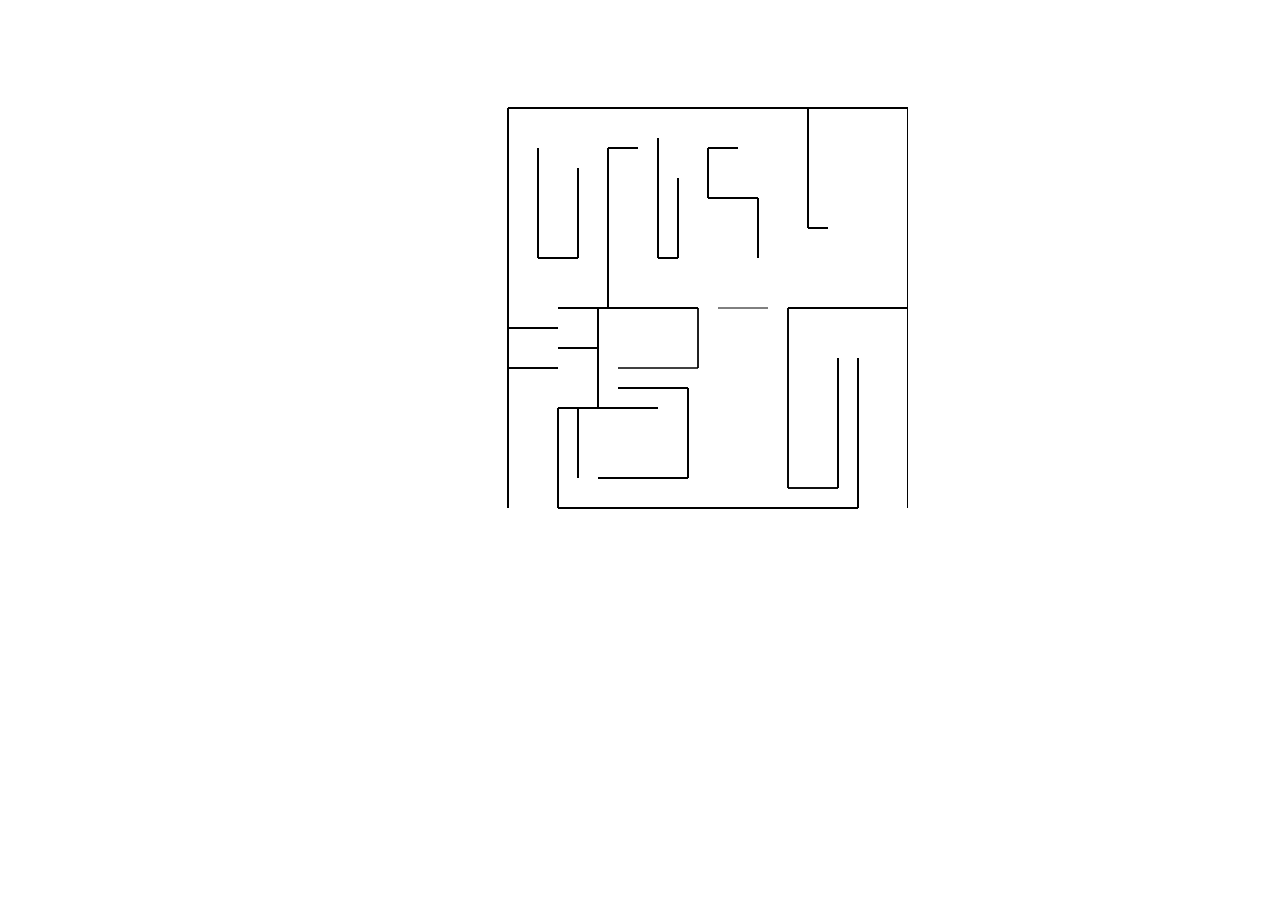
==== Site-Labirinto-main/index.html @ 044fc5ec "Add files via upload" ====
<!DOCTYPE html>
<html lang="pt-br">
<head>
    <meta charset="UTF-8">
    <meta http-equiv="X-UA-Compatible" content="IE=edge">
    <meta name="viewport" content="width=device-width, initial-scale=1.0">
    <title>Labirinto</title>
</head>
<body>

    <canvas id= "canvas" width="900" height="900"> </canvas>

    <script src="js/main.js"></script>
</body>
</html>
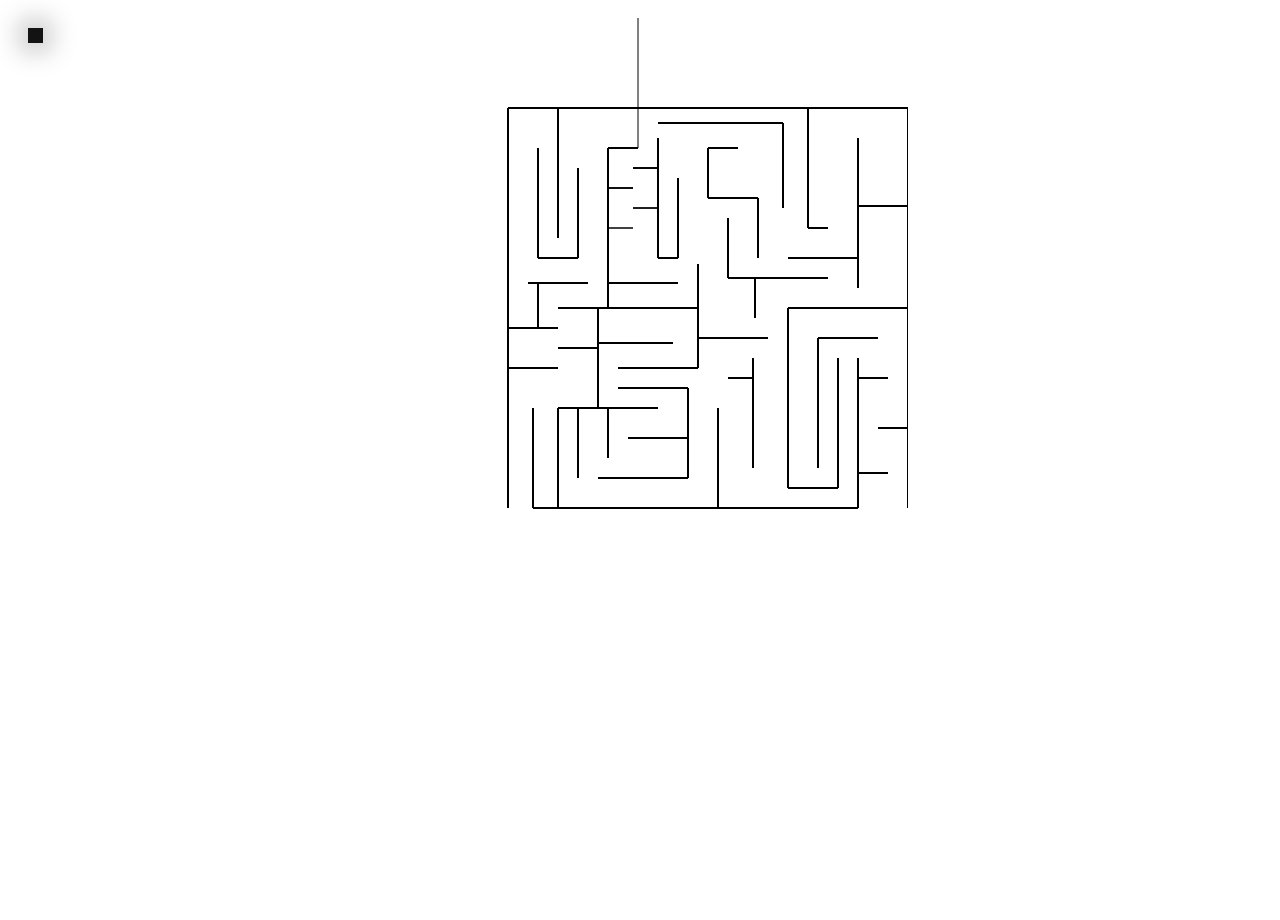
==== commit bb70f5da: "Add files via upload" ====
--- a/Site-Labirinto-main/index.html
+++ b/Site-Labirinto-main/index.html
@@ -4,10 +4,11 @@
     <meta charset="UTF-8">
     <meta http-equiv="X-UA-Compatible" content="IE=edge">
     <meta name="viewport" content="width=device-width, initial-scale=1.0">
+    <link rel="stylesheet" href="css/style.css">
     <title>Labirinto</title>
 </head>
 <body>
-
+    <div id="object"></div>
     <canvas id= "canvas" width="900" height="900"> </canvas>
 
     <script src="js/main.js"></script>
--- a/Site-Labirinto-main/css/style.css
+++ b/Site-Labirinto-main/css/style.css
@@ -0,0 +1,8 @@
+#object{
+    background-color: rgb(20, 19, 19);
+    position: absolute;
+    width: 15px;
+    height: 15px;
+    margin: 20px;
+    filter: drop-shadow(0 0 15px rgb(6, 6, 6));
+}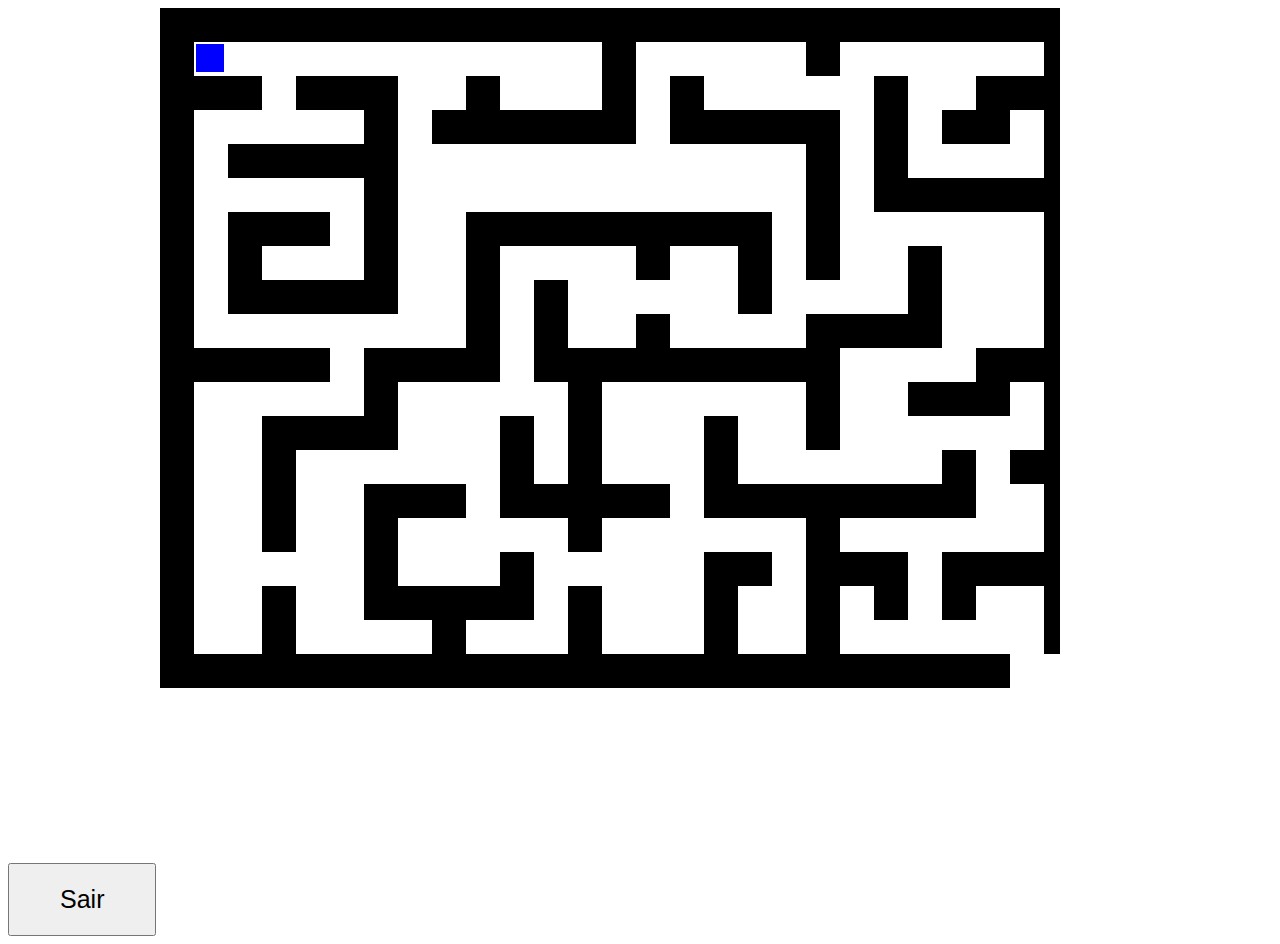
==== commit ec332da4: "Add files via upload" ====
--- a/Site-Labirinto-main/index.html
+++ b/Site-Labirinto-main/index.html
@@ -4,11 +4,14 @@
     <meta charset="UTF-8">
     <meta http-equiv="X-UA-Compatible" content="IE=edge">
     <meta name="viewport" content="width=device-width, initial-scale=1.0">
-    <link rel="stylesheet" href="css/style.css">
+    <link rel="stylesheet" type="text/css" href="css/style.css">
     <title>Labirinto</title>
 </head>
 <body>
-    <div id="object"></div>
+
+    
+    <a href="file:///C:/Users/masag/Desktop/Site-Labirinto-main/menu.html"><button onclick="play()">Sair</button></a>
+    
     <canvas id= "canvas" width="900" height="900"> </canvas>
 
     <script src="js/main.js"></script>
--- a/Site-Labirinto-main/css/style.css
+++ b/Site-Labirinto-main/css/style.css
@@ -1,8 +1,6 @@
-#object{
-    background-color: rgb(20, 19, 19);
-    position: absolute;
-    width: 15px;
-    height: 15px;
-    margin: 20px;
-    filter: drop-shadow(0 0 15px rgb(6, 6, 6));
+
+button {
+    padding: 20px 50px;
+    font-size: 25px;
+    position: right;
 }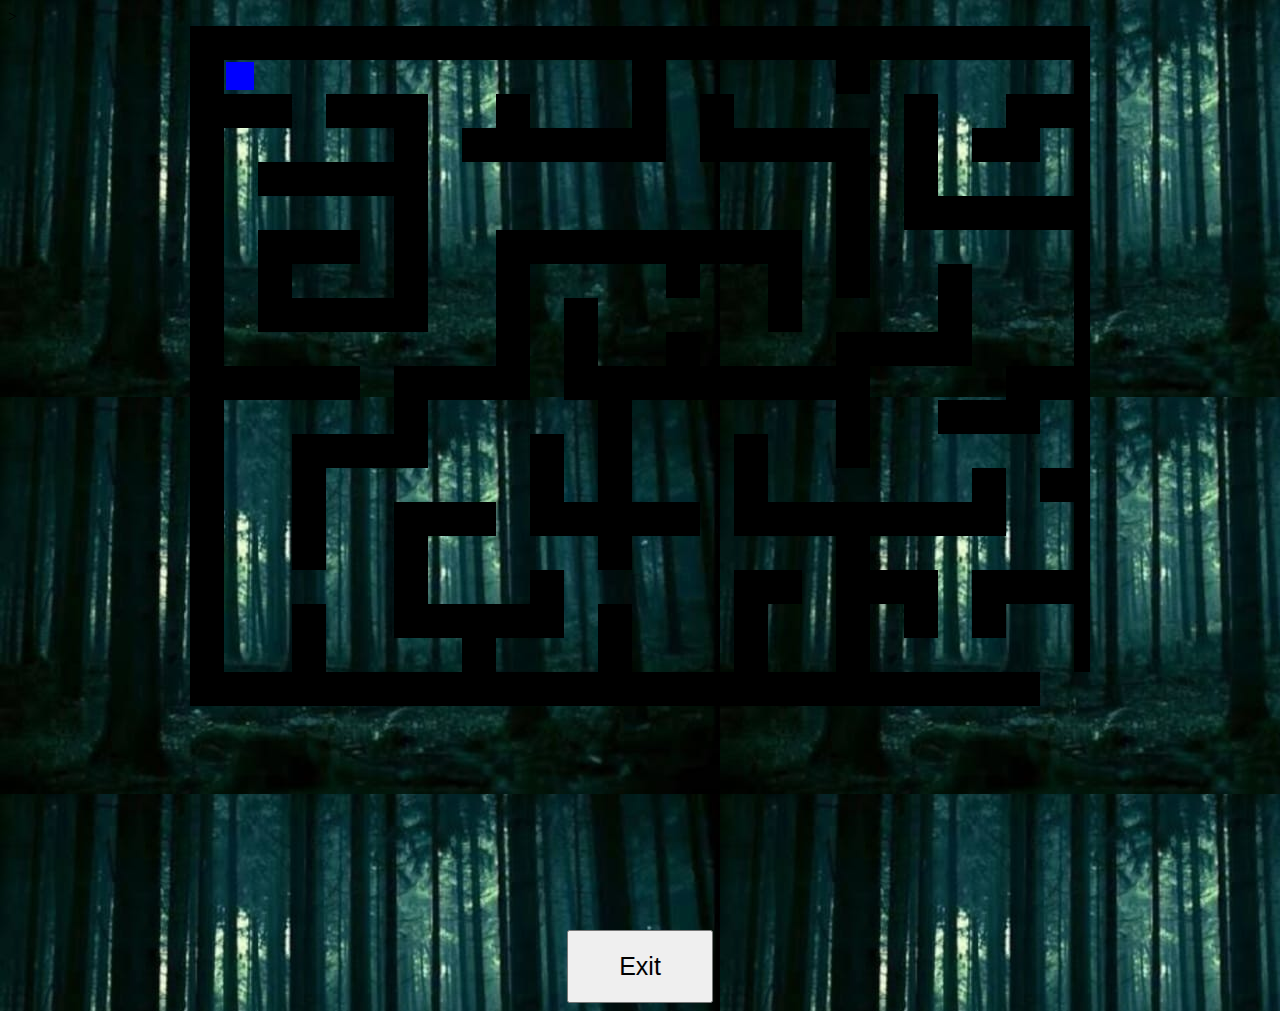
==== commit 98906439: "Add files via upload" ====
--- a/Site-Labirinto-main/index.html
+++ b/Site-Labirinto-main/index.html
@@ -7,12 +7,13 @@
     <link rel="stylesheet" type="text/css" href="css/style.css">
     <title>Labirinto</title>
 </head>
-<body>
+<body background="img/img1.jpeg"></body>>
 
     
-    <a href="file:///C:/Users/masag/Desktop/Site-Labirinto-main/menu.html"><button onclick="play()">Sair</button></a>
+
     
-    <canvas id= "canvas" width="900" height="900"> </canvas>
+    <center><canvas id= "canvas" width="900" height="900"> </canvas></center>
+    <center><a href="file:///C:/Users/masag/Desktop/Site-Labirinto-main/menu.html"><button onclick="play()">Exit</button></a></center>
 
     <script src="js/main.js"></script>
 </body>
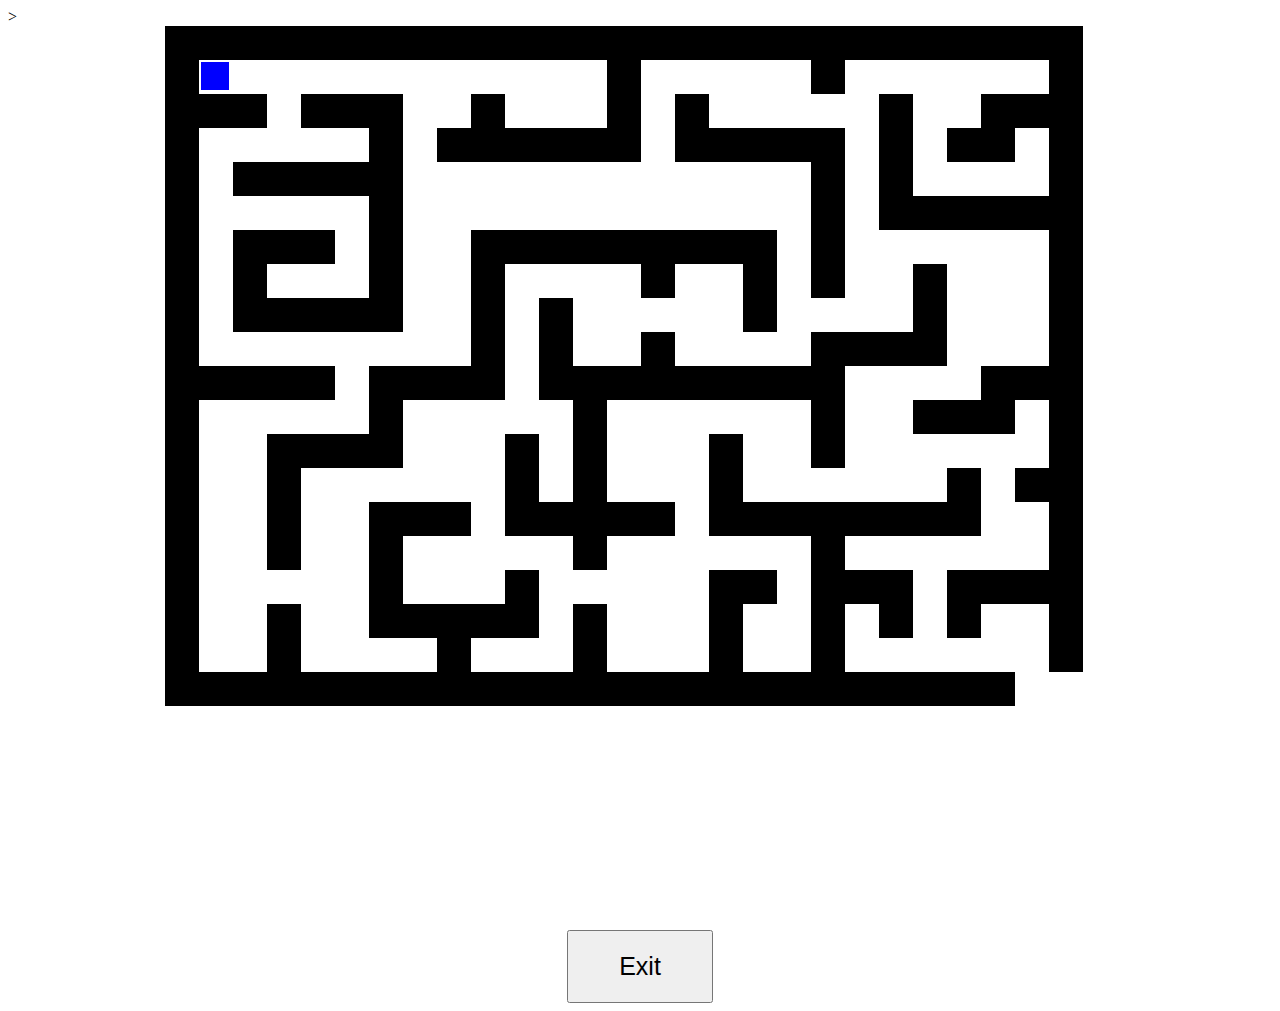
==== commit b2e2cb1a: "Update index.html" ====
--- a/Site-Labirinto-main/index.html
+++ b/Site-Labirinto-main/index.html
@@ -7,14 +7,14 @@
     <link rel="stylesheet" type="text/css" href="css/style.css">
     <title>Labirinto</title>
 </head>
-<body background="img/img1.jpeg"></body>>
+<body background="img/img5.jpeg"></body>>
 
     
 
     
-    <center><canvas id= "canvas" width="900" height="900"> </canvas></center>
+    <center><canvas id= "canvas" width="950" height="900"> </canvas></center>
     <center><a href="file:///C:/Users/masag/Desktop/Site-Labirinto-main/menu.html"><button onclick="play()">Exit</button></a></center>
 
     <script src="js/main.js"></script>
 </body>
-</html>+</html>
